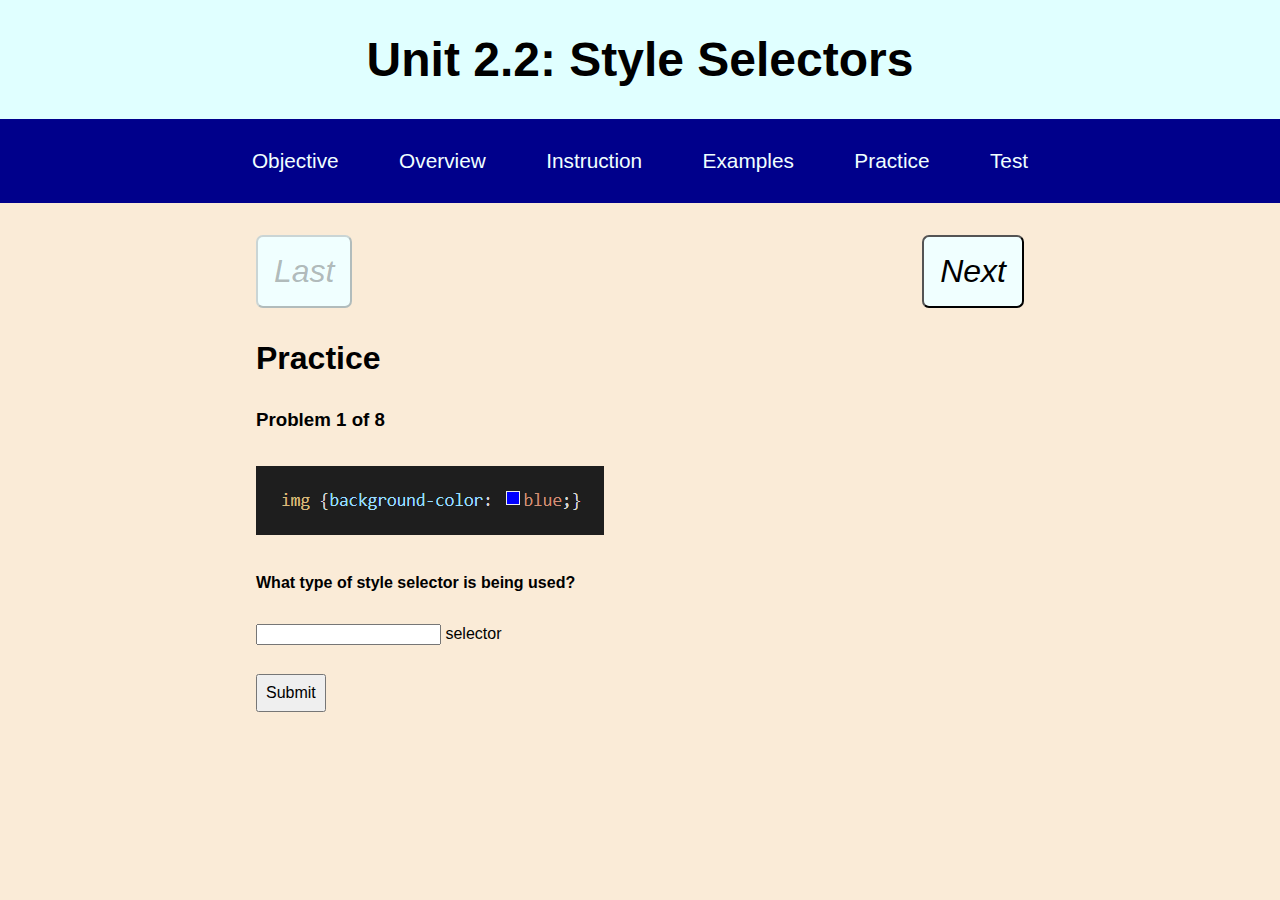
==== practice/practice_1.html @ fa629718 "Mass project upload" ====
<!DOCTYPE html>
<html>
    <head>
        <meta charset="utf-8">
        <title>Unit 2.2 Practice</title>
        <link rel="stylesheet" href="../media/css/styles.css">
        <script>
            function formValidation() {
                answr = document.getElementById('ans').value;
                if(answr == ''){
                    alert("Place your answer in the text box.");
                    return false;
                }
                return true;
            }

            function checkAnswer() {
                let valid = formValidation();
                if(!valid){
                    return valid;
                }
                answr = document.getElementById('ans').value.toUpperCase();
                if(answr == "TYPE") {
                    document.getElementById('cor').innerHTML = "Correct!";
                    document.getElementById('cor').style.color = "green";
                    document.getElementById('feed').innerHTML = "This is a type selector. The selector 'img' is by itself without any pound symbol or period before it, making it a type selector. All elements with a 'img' tag will be affected.";
                }
                else {
                    document.getElementById('cor').innerHTML = "Incorrect!";
                    document.getElementById('cor').style.color = "red";
                    document.getElementById('feed').innerHTML = "Take another look at the start of the selector. Are there any special characters before it? What does that mean?";
                }
            }
        </script>
    </head>
    <body>
        <header><h1>Unit 2.2: Style Selectors</h1></header>
        <nav>
            <div>
                <a href="../index.html">Objective</a>
                <a href="../overview.html">Overview</a>
                <a href="../instruction.html">Instruction</a>
                <a href="../examples.html">Examples</a>
                <a href="practice_start.html">Practice</a>
                <a href="../test/test_start.html">Test</a>
            </div>
        </nav>
        <main>
            <div id="pracNav">
                <button class="last" disabled>Last</button>
                <button class="next" onclick="location.href = 'practice_2.html'">Next</button>
            </div>
            <h2>Practice</h2>
            <h3>Problem 1 of 8</h2>
            <form id="practice">
                <img src="../media/images/practice/practice 1.png" alt="">
                <p><strong>What type of style selector is being used?</strong></p>
                <input type="text" id="ans"> selector<br>
                <input type="button" value="Submit" id="sub" onclick="checkAnswer();">
            </form>
            <h3 id="cor"></h3>
            <p id="feed"></p>
        </main>
    </body>
</html>
---- media/css/styles.css ----
*{font-family: Arial, Helvetica, sans-serif;}

body {
    background-color: antiquewhite;
    margin: 0;
}

header {
    background-color: lightcyan;
    padding: 2em;
}

h1 {
    font-size: 3rem;
    margin: 0 auto;
    width: fit-content;
}

nav {
    background-color: darkblue;
}

nav div {
    width: fit-content;
    margin-left: auto ;
    margin-right: auto ;
    padding: 30px;
}

nav a {
    text-decoration: none;
    color: azure;
    padding: 28px;
    font-size: 1.3rem;
}

nav a:hover {
    background-color: azure;
    color: darkblue;
}

main {margin: 2em 20%;}

p {line-height: 1.5em;}

h2 {
    font-size: 2rem;
    margin: 1em 0;
}

.syn {
    border: 2px solid black;
    border-radius: 5px;
    width: fit-content;
    padding: 1em;
}

table, tr, th, td {
    border: 1px solid;
}

table {
    margin-top: 2em;
    margin-bottom: 2em;
}

td {padding: 1em 7em;}

td img {
    width: 60%;
    margin-left: 20%;
}

/* #pracNav {

} */

.last, .next {
    border-radius: 7px;
    font-size: 2rem;
    font-style: italic;
    margin-top: initial;
    margin-bottom: initial;
    background-color: azure;
}

.last:hover, .next:hover {
    background-color: goldenrod;
    cursor: pointer;
}

.next {
    float: right;
}

#practice * {
    margin-top: 1em;
    margin-bottom: 1em;
}

.question {
    margin-top: 3em;
    margin-bottom: 3em;
}

#sub, #key, button {
    margin-top: 1em;
    margin-bottom: 1em;
    padding: 0.5em;
    font-size: 1em;
}
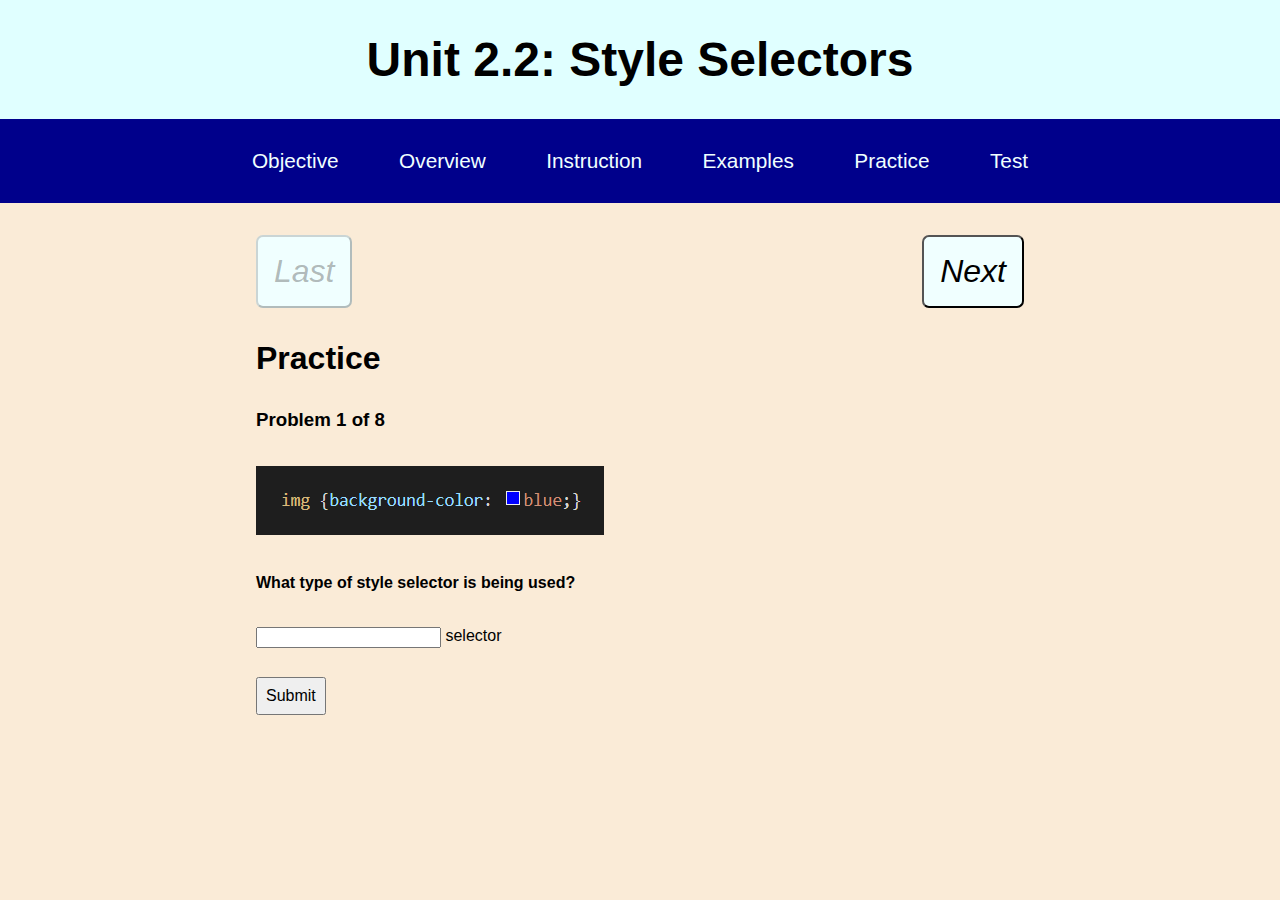
==== commit 0770c52a: "Update practice_1.html" ====
--- a/practice/practice_1.html
+++ b/practice/practice_1.html
@@ -55,11 +55,11 @@
             <form id="practice">
                 <img src="../media/images/practice/practice 1.png" alt="">
                 <p><strong>What type of style selector is being used?</strong></p>
+                <h3 id="cor"></h3>
+                <p id="feed"></p>
                 <input type="text" id="ans"> selector<br>
                 <input type="button" value="Submit" id="sub" onclick="checkAnswer();">
             </form>
-            <h3 id="cor"></h3>
-            <p id="feed"></p>
         </main>
     </body>
-</html>+</html>
